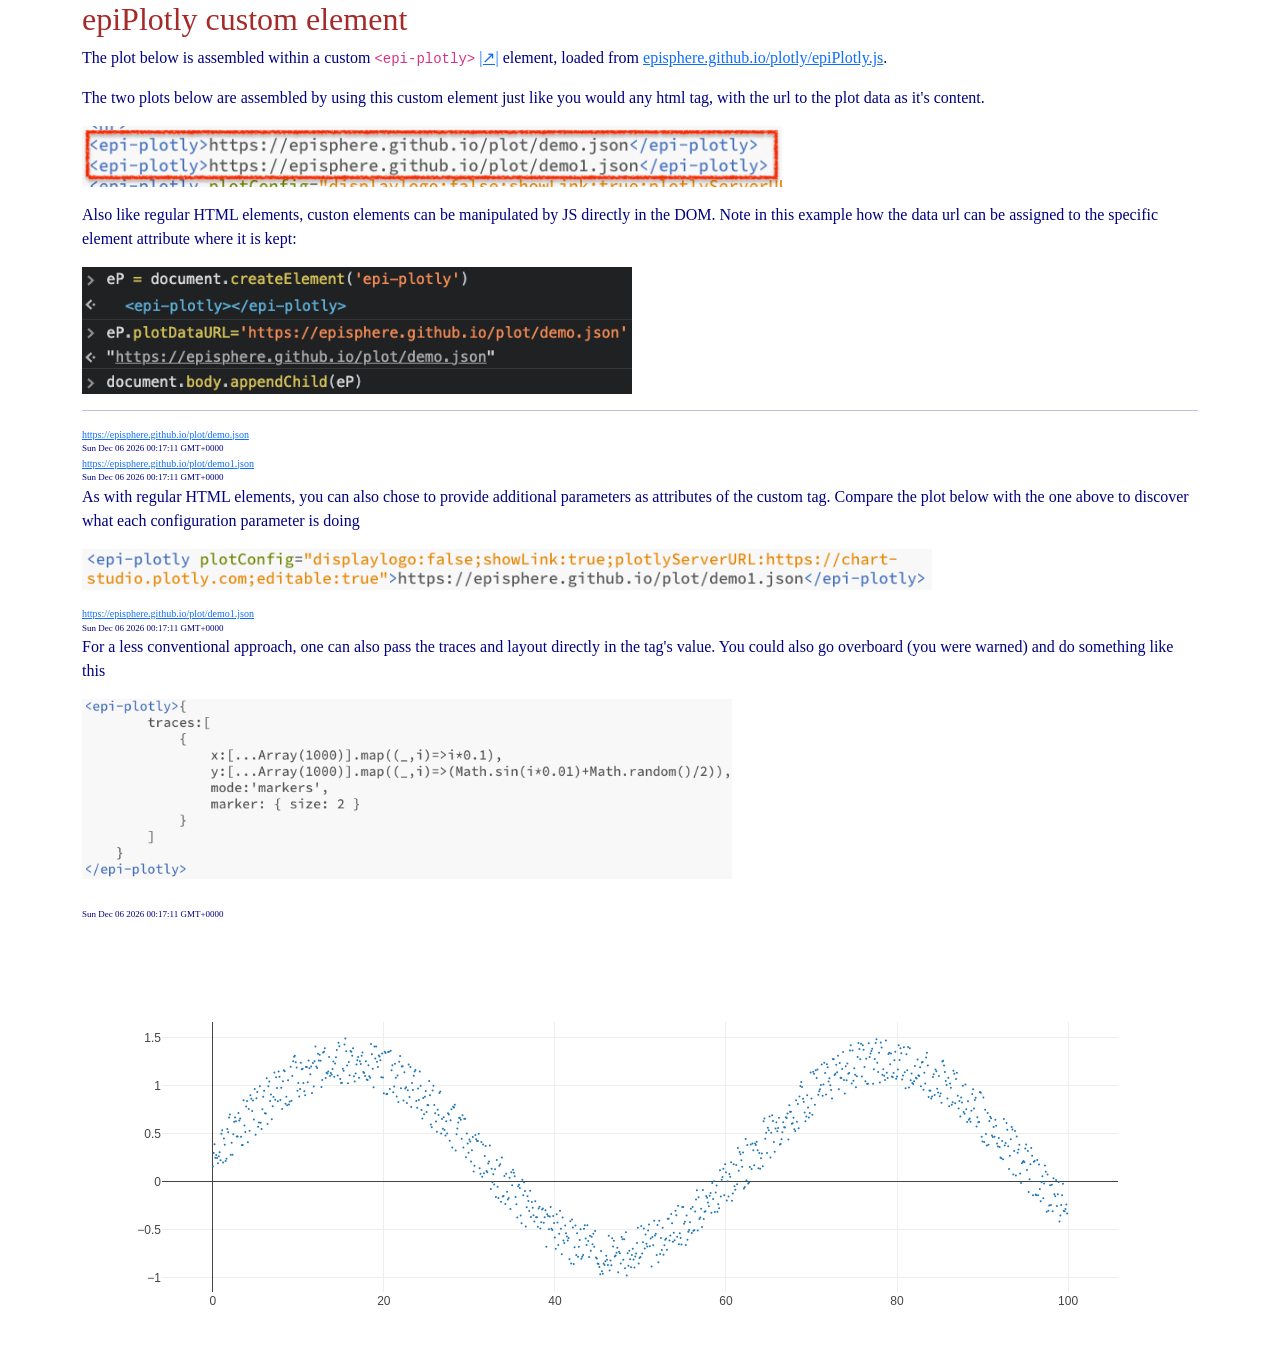
==== index.html @ 7a89e402 "beyond overboard now" ====
<html>
<head>
    <script src="epiPlotly.js"></script>
    <link href="https://cdn.jsdelivr.net/npm/bootstrap@5.0.0-beta3/dist/css/bootstrap.min.css" rel="stylesheet" integrity="sha384-eOJMYsd53ii+scO/bJGFsiCZc+5NDVN2yr8+0RDqr0Ql0h+rP48ckxlpbzKgwra6" crossorigin="anonymous">
    <link href="epiPlotly.css" rel="stylesheet">
</head>
<body class="container">
    <h2>epiPlotly custom element</h2>
    <p>The plot below is assembled within a custom <code>&lt;epi-plotly&gt;</code> <a href="https://github.com/episphere/plotly" target="_blank">|&nearr;|</a> element, loaded from <a href="https://episphere.github.io/plotly/epiPlotly.js" target="_blank">episphere.github.io/plotly/epiPlotly.js</a>.</p>
    <p>The two plots below are assembled by using this custom element just like you would any html tag, with the url to the plot data as it's content.</p>
    <p><img src="snapShotTags.png" width=700em></p>
    <p>Also like regular HTML elements, custon elements can be manipulated by JS directly in the DOM. Note in this example how the data url can be assigned to the specific element attribute where it is kept:</p>
    <img src="jsTag.png" width=550em>
    <hr>
    <epi-plotly>https://episphere.github.io/plot/demo.json</epi-plotly>
    <epi-plotly>https://episphere.github.io/plot/demo1.json</epi-plotly>
    <p>As with regular HTML elements, you can also chose to provide additional parameters as attributes of the custom tag. Compare the plot below with the one above to discover what each configuration parameter is doing</p>
    <p><img src="configPlot.png" width=850em></p> 
    <epi-plotly plotConfig="displaylogo:false;showLink:true;plotlyServerURL:https%3A//chart-studio.plotly.com;editable:true">https://episphere.github.io/plot/demo1.json</epi-plotly>
    <p>For a less conventional approach, one can also pass the traces and layout directly in the tag's value. You could also go overboard (you were warned) and do something like this</p>
    <p><img src="overboard.png" width=650em></p>
    <epi-plotly>{
        traces:[
            {
                x:[...Array(1000)].map((_,i)=>i*0.1),
                y:[...Array(1000)].map((_,i)=>(Math.sin(i*0.01)+Math.random()/2)),
                mode:'markers',
                marker: { size: 2 }
            }
        ]
    }
    </epi-plotly>
    <script src="https://cdn.jsdelivr.net/npm/bootstrap@5.0.0-beta3/dist/js/bootstrap.bundle.min.js" crossorigin="anonymous"></script>
</body>
</html>
---- epiPlotly.css ----
body {
    color: navy;
    font-family:verdana
}

h1 {
    color:maroon
}

h2 {
    color:brown
}

h3 {
    color:green
}

a:hover {
    color:green;
    background-color:yellow
}
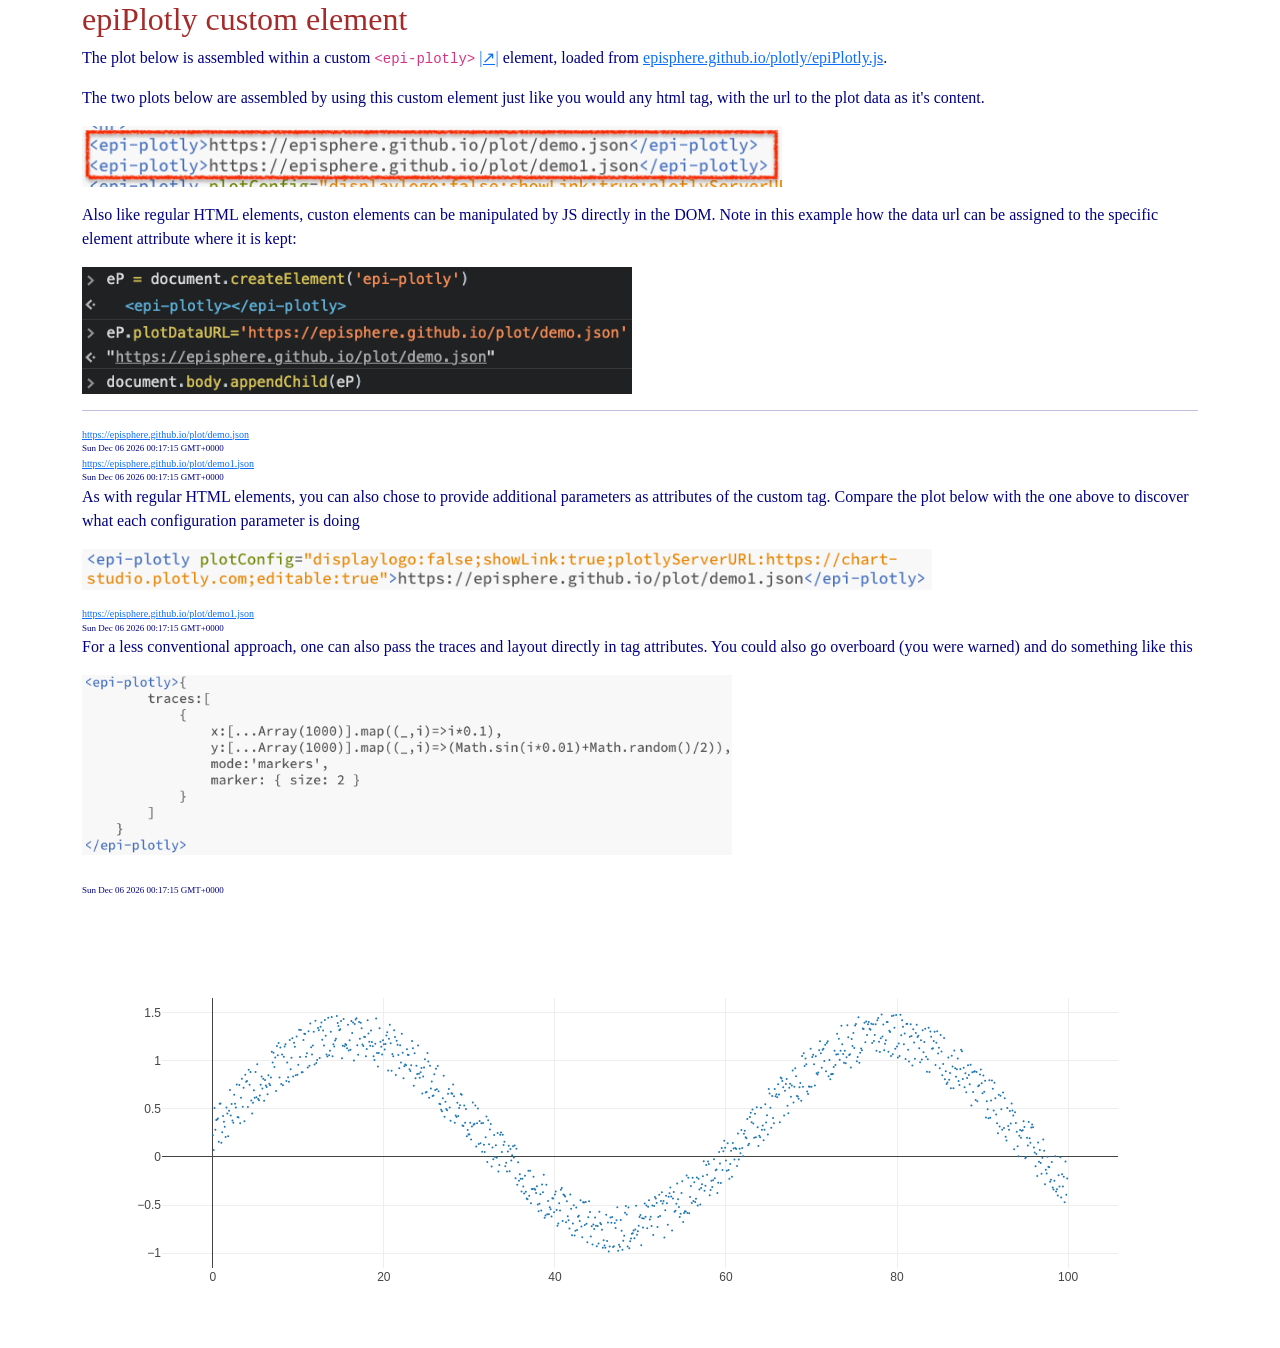
==== commit dd3fb299: "attributes" ====
--- a/index.html
+++ b/index.html
@@ -17,7 +17,7 @@
     <p>As with regular HTML elements, you can also chose to provide additional parameters as attributes of the custom tag. Compare the plot below with the one above to discover what each configuration parameter is doing</p>
     <p><img src="configPlot.png" width=850em></p> 
     <epi-plotly plotConfig="displaylogo:false;showLink:true;plotlyServerURL:https%3A//chart-studio.plotly.com;editable:true">https://episphere.github.io/plot/demo1.json</epi-plotly>
-    <p>For a less conventional approach, one can also pass the traces and layout directly in the tag's value. You could also go overboard (you were warned) and do something like this</p>
+    <p>For a less conventional approach, one can also pass the traces and layout directly in tag attributes. You could also go overboard (you were warned) and do something like this</p>
     <p><img src="overboard.png" width=650em></p>
     <epi-plotly>{
         traces:[
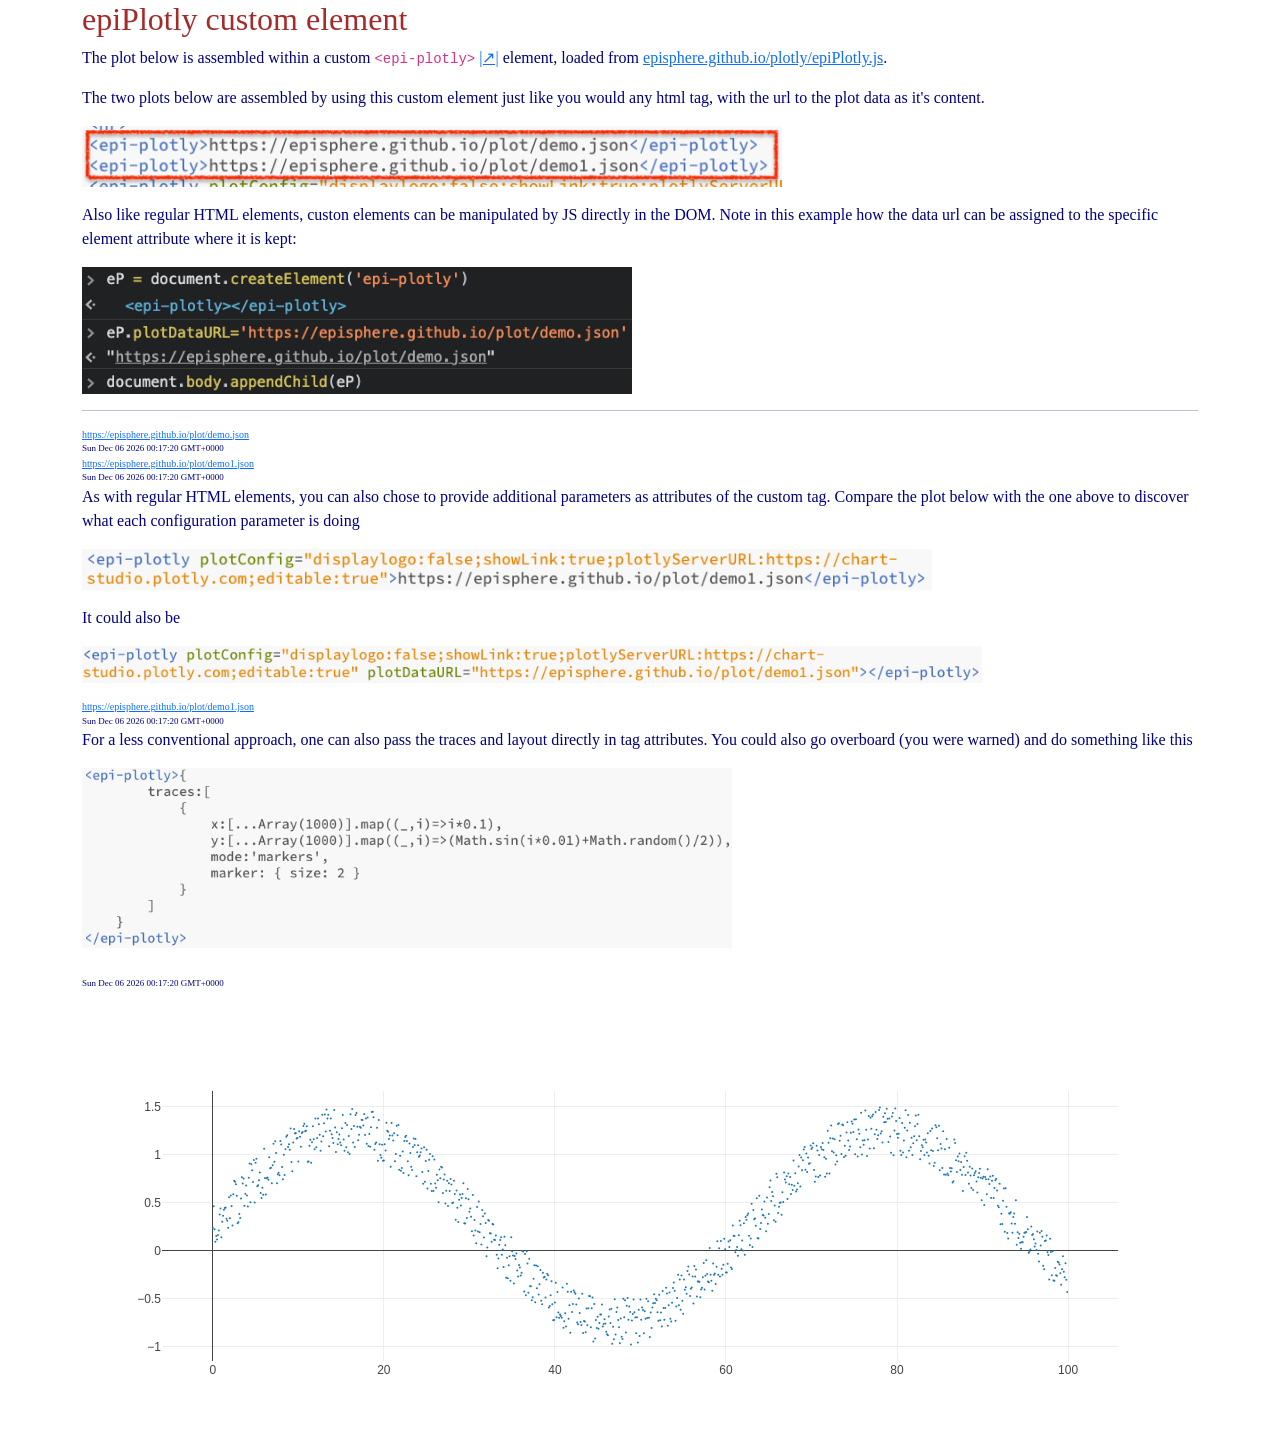
==== commit 05be61e9: "tag2" ====
--- a/index.html
+++ b/index.html
@@ -16,6 +16,8 @@
     <epi-plotly>https://episphere.github.io/plot/demo1.json</epi-plotly>
     <p>As with regular HTML elements, you can also chose to provide additional parameters as attributes of the custom tag. Compare the plot below with the one above to discover what each configuration parameter is doing</p>
     <p><img src="configPlot.png" width=850em></p> 
+    <p> It could also be </p>
+    <p><img src="configPlot2.png" width=900em></p>
     <epi-plotly plotConfig="displaylogo:false;showLink:true;plotlyServerURL:https%3A//chart-studio.plotly.com;editable:true">https://episphere.github.io/plot/demo1.json</epi-plotly>
     <p>For a less conventional approach, one can also pass the traces and layout directly in tag attributes. You could also go overboard (you were warned) and do something like this</p>
     <p><img src="overboard.png" width=650em></p>
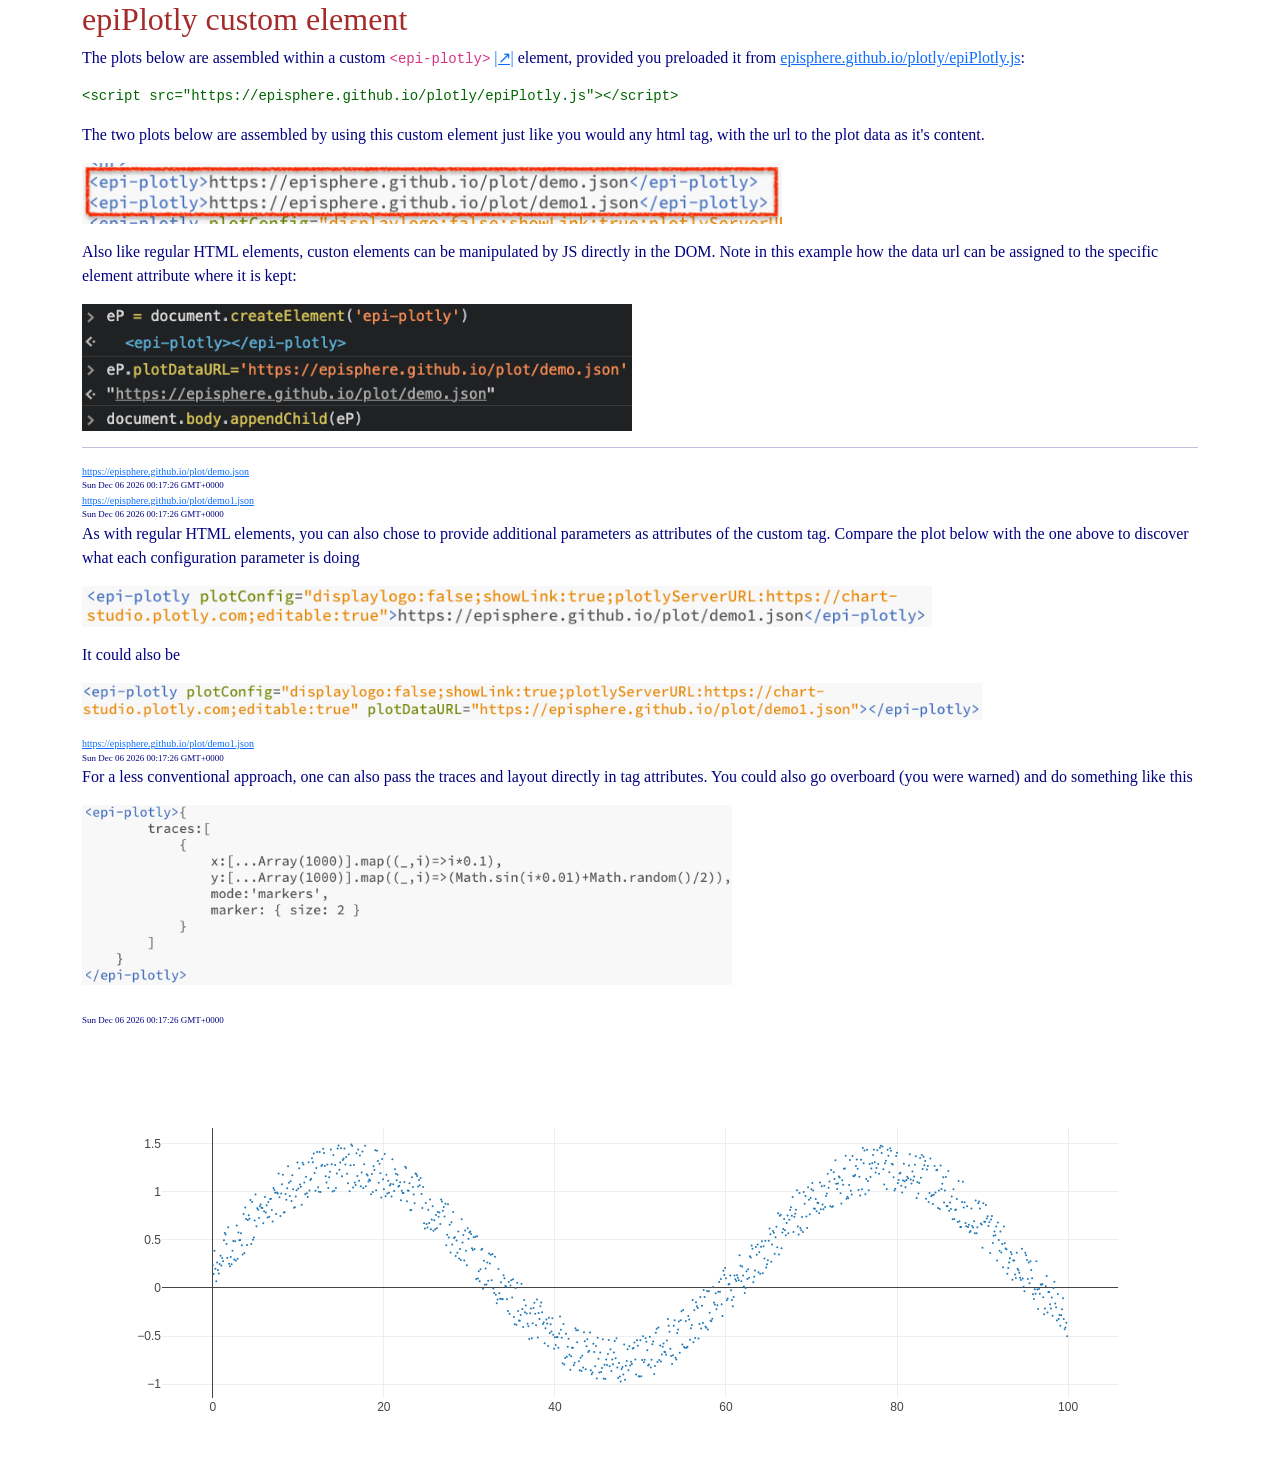
==== commit b92268ab: "script tag" ====
--- a/index.html
+++ b/index.html
@@ -6,7 +6,8 @@
 </head>
 <body class="container">
     <h2>epiPlotly custom element</h2>
-    <p>The plot below is assembled within a custom <code>&lt;epi-plotly&gt;</code> <a href="https://github.com/episphere/plotly" target="_blank">|&nearr;|</a> element, loaded from <a href="https://episphere.github.io/plotly/epiPlotly.js" target="_blank">episphere.github.io/plotly/epiPlotly.js</a>.</p>
+    <p>The plots below are assembled within a custom <code>&lt;epi-plotly&gt;</code> <a href="https://github.com/episphere/plotly" target="_blank">|&nearr;|</a> element, provided you preloaded it from <a href="https://episphere.github.io/plotly/epiPlotly.js" target="_blank">episphere.github.io/plotly/epiPlotly.js</a>:</p>
+    <p><pre id="scriptTag" style="color:darkgreen"></pre></p>
     <p>The two plots below are assembled by using this custom element just like you would any html tag, with the url to the plot data as it's content.</p>
     <p><img src="snapShotTags.png" width=700em></p>
     <p>Also like regular HTML elements, custon elements can be manipulated by JS directly in the DOM. Note in this example how the data url can be assigned to the specific element attribute where it is kept:</p>
@@ -33,5 +34,11 @@
     }
     </epi-plotly>
     <script src="https://cdn.jsdelivr.net/npm/bootstrap@5.0.0-beta3/dist/js/bootstrap.bundle.min.js" crossorigin="anonymous"></script>
+    <script>
+        setTimeout(_=>{
+            //scriptTag.innerText='<head>\n   <script src="https://episphere.github.io/plotly/epiPlotly.js\"\>\<\/script>\n</head>'
+            scriptTag.innerText='<script src="https://episphere.github.io/plotly/epiPlotly.js\"\>\<\/script>'
+        },0)
+    </script>
 </body>
 </html>
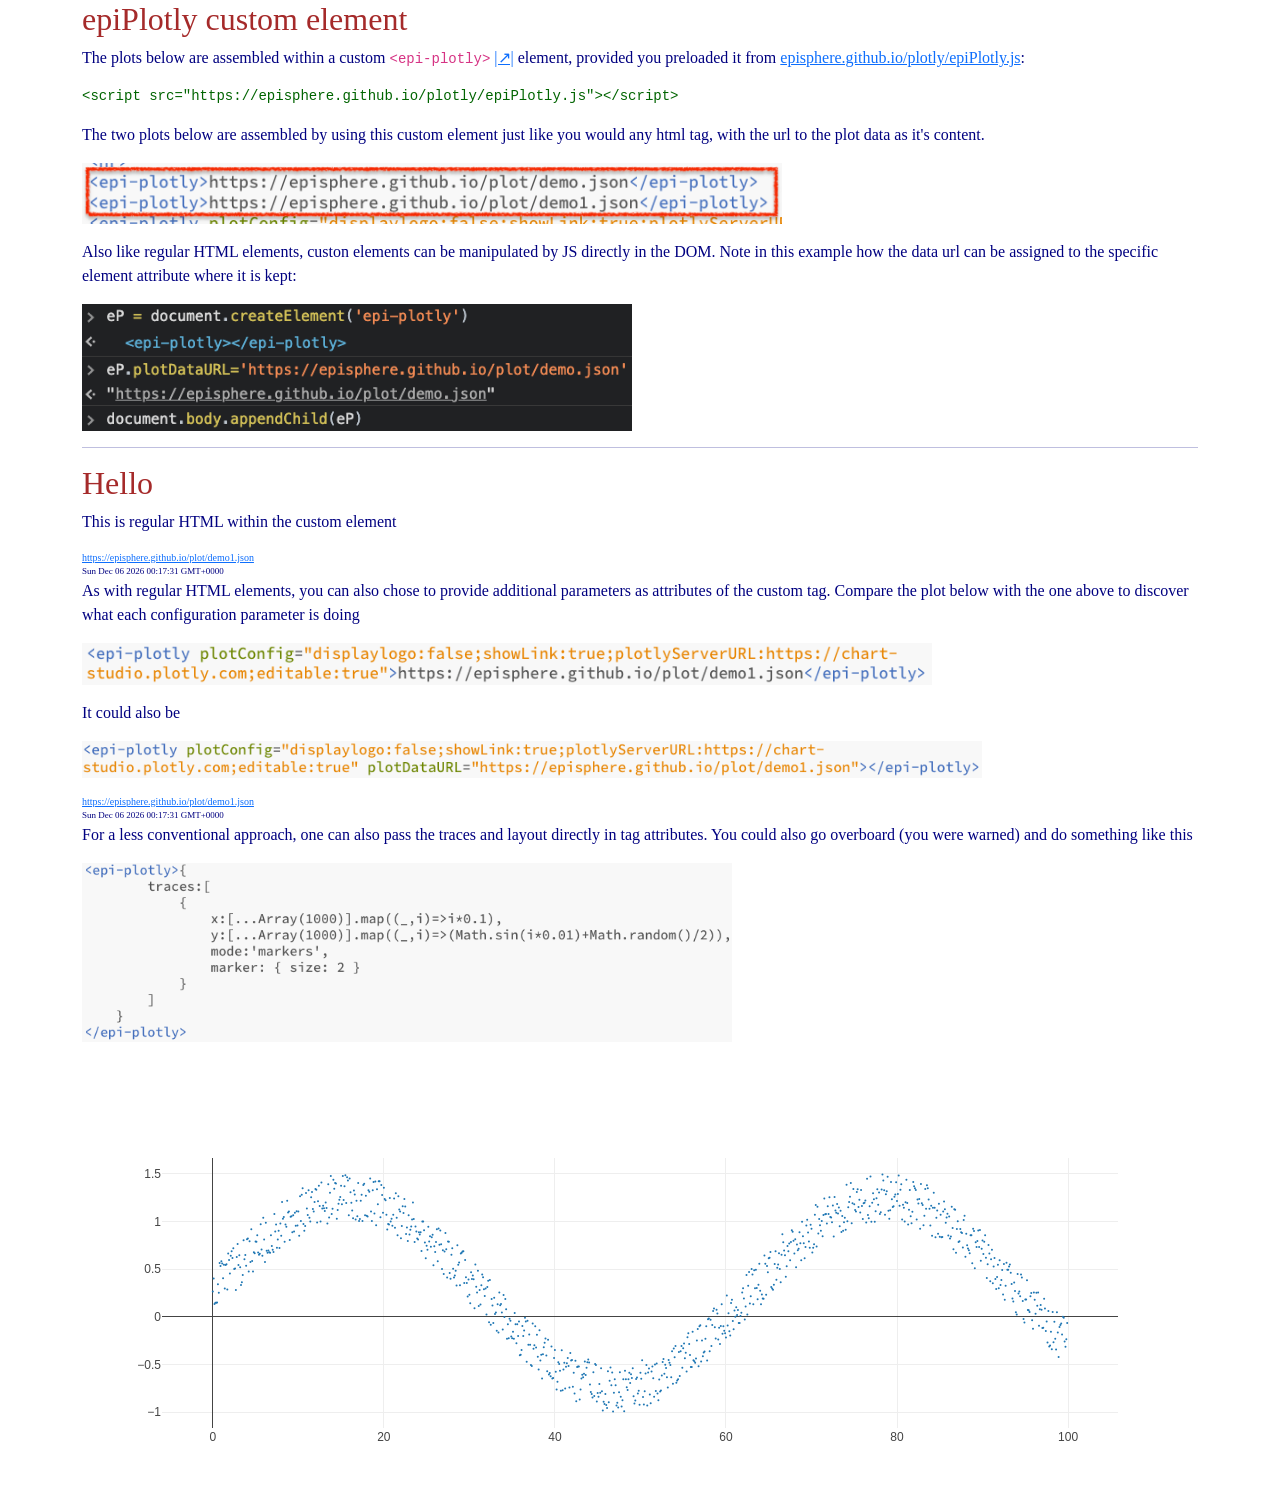
==== commit b12315d5: "treating regular inner HTML normally" ====
--- a/index.html
+++ b/index.html
@@ -13,7 +13,7 @@
     <p>Also like regular HTML elements, custon elements can be manipulated by JS directly in the DOM. Note in this example how the data url can be assigned to the specific element attribute where it is kept:</p>
     <img src="jsTag.png" width=550em>
     <hr>
-    <epi-plotly>https://episphere.github.io/plot/demo.json</epi-plotly>
+    <epi-plotly plotDataURL="https://episphere.github.io/plot/demo.json"><h2>Hello</h2><p>This is regular HTML within the custom element</p></epi-plotly>
     <epi-plotly>https://episphere.github.io/plot/demo1.json</epi-plotly>
     <p>As with regular HTML elements, you can also chose to provide additional parameters as attributes of the custom tag. Compare the plot below with the one above to discover what each configuration parameter is doing</p>
     <p><img src="configPlot.png" width=850em></p> 
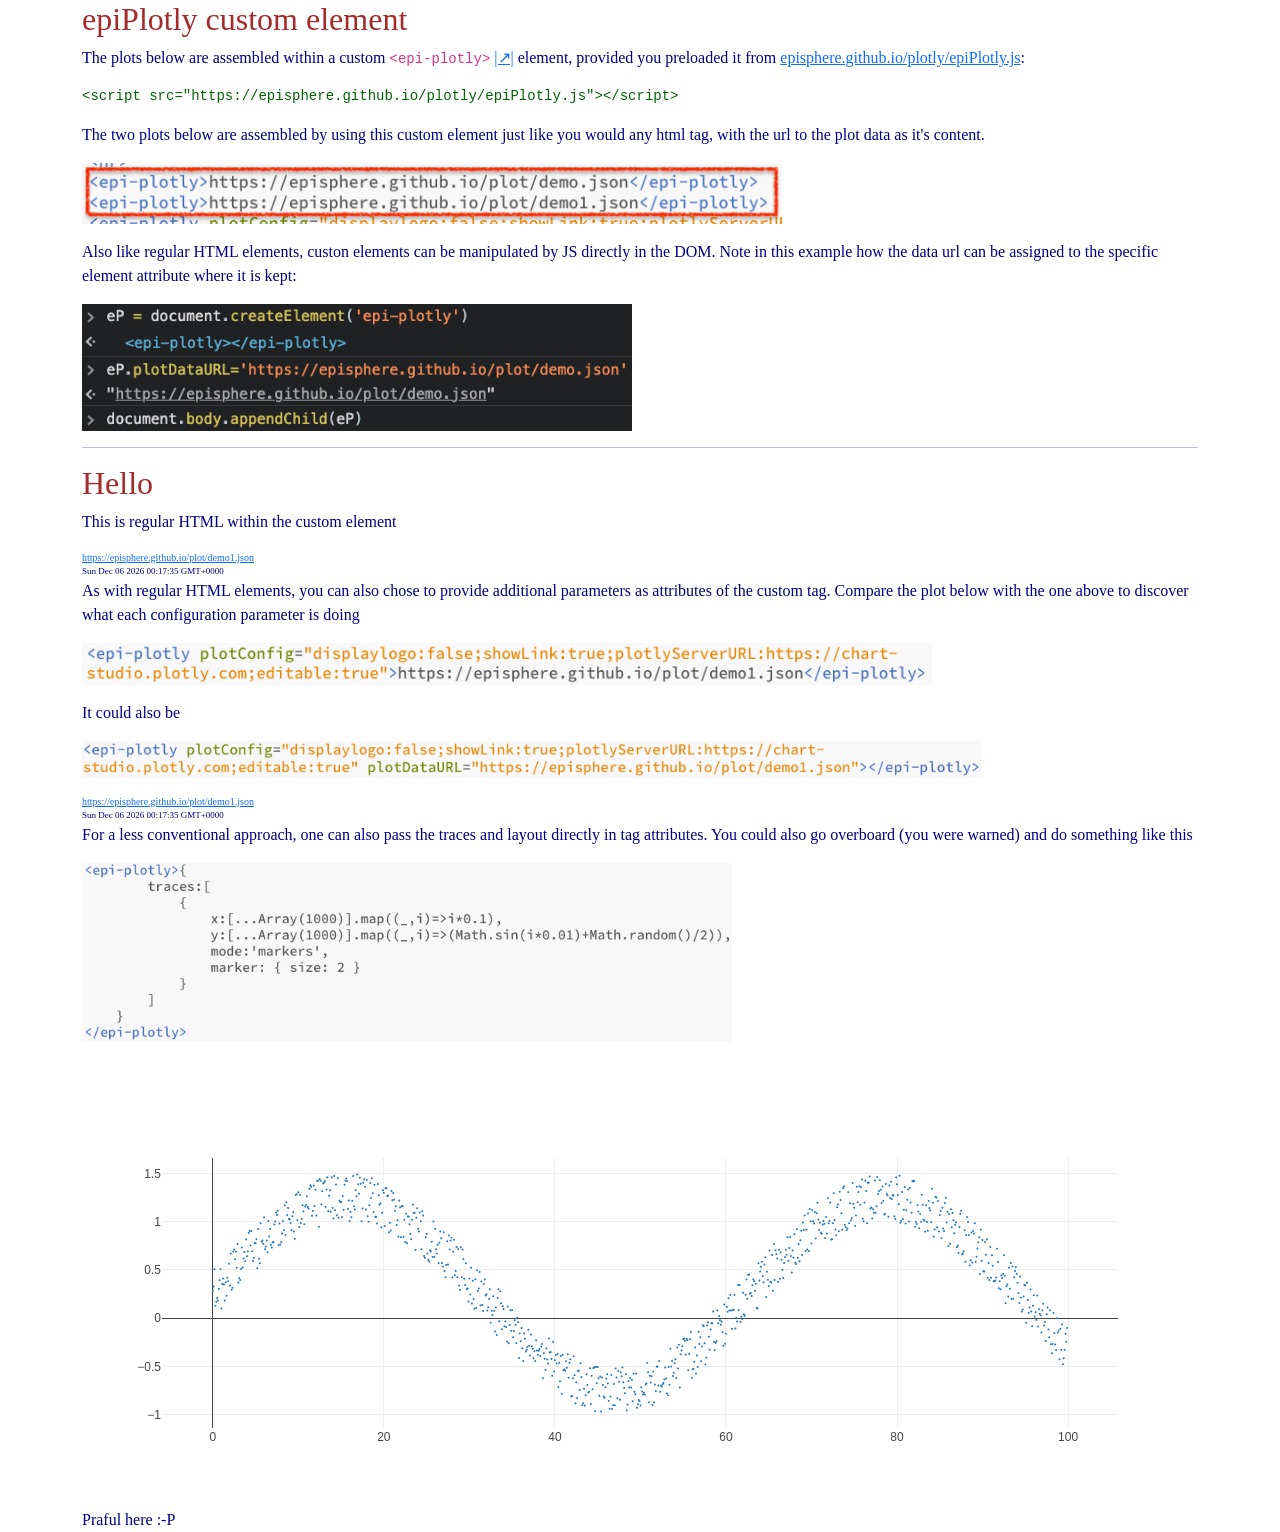
==== commit a5994afc: "Praful :-P" ====
--- a/index.html
+++ b/index.html
@@ -33,6 +33,9 @@
         ]
     }
     </epi-plotly>
+    <epi-plotly>
+        <div>Praful here :-P</div>
+    </epi-plotly>
     <script src="https://cdn.jsdelivr.net/npm/bootstrap@5.0.0-beta3/dist/js/bootstrap.bundle.min.js" crossorigin="anonymous"></script>
     <script>
         setTimeout(_=>{
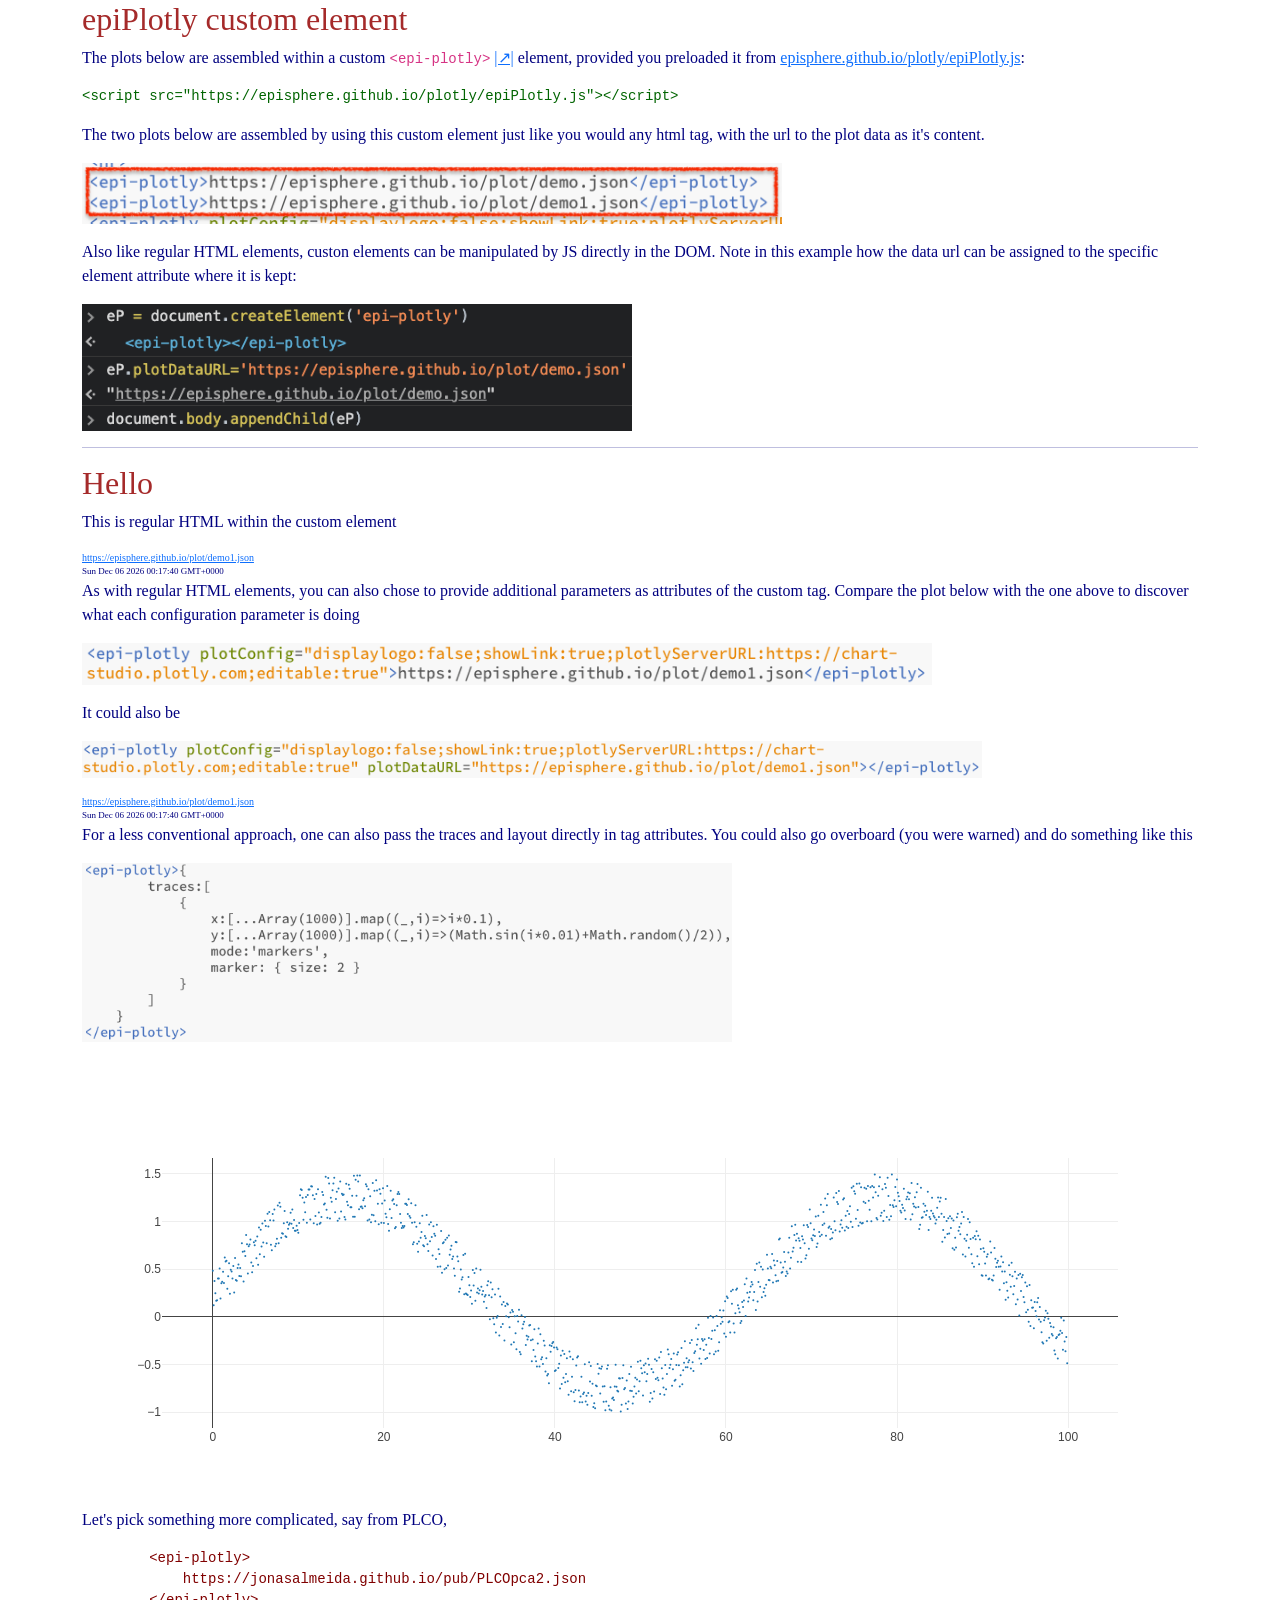
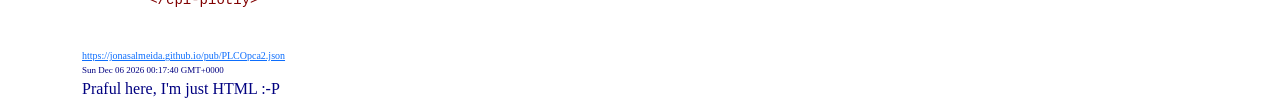
==== commit 6fa5f098: "PLCO example" ====
--- a/index.html
+++ b/index.html
@@ -33,8 +33,18 @@
         ]
     }
     </epi-plotly>
+    Let's pick something more complicated, say from PLCO,
+    <p>
+    <pre style="color:maroon">
+        &lt;epi-plotly&gt;
+            https://jonasalmeida.github.io/pub/PLCOpca2.json
+        &lt;/epi-plotly&gt;
+    </pre>
+    </p>
     <epi-plotly>
-        <div>Praful here :-P</div>
+        https://jonasalmeida.github.io/pub/PLCOpca2.json</epi-plotly>
+    <epi-plotly>
+        <div>Praful here, I'm just HTML :-P</div>
     </epi-plotly>
     <script src="https://cdn.jsdelivr.net/npm/bootstrap@5.0.0-beta3/dist/js/bootstrap.bundle.min.js" crossorigin="anonymous"></script>
     <script>
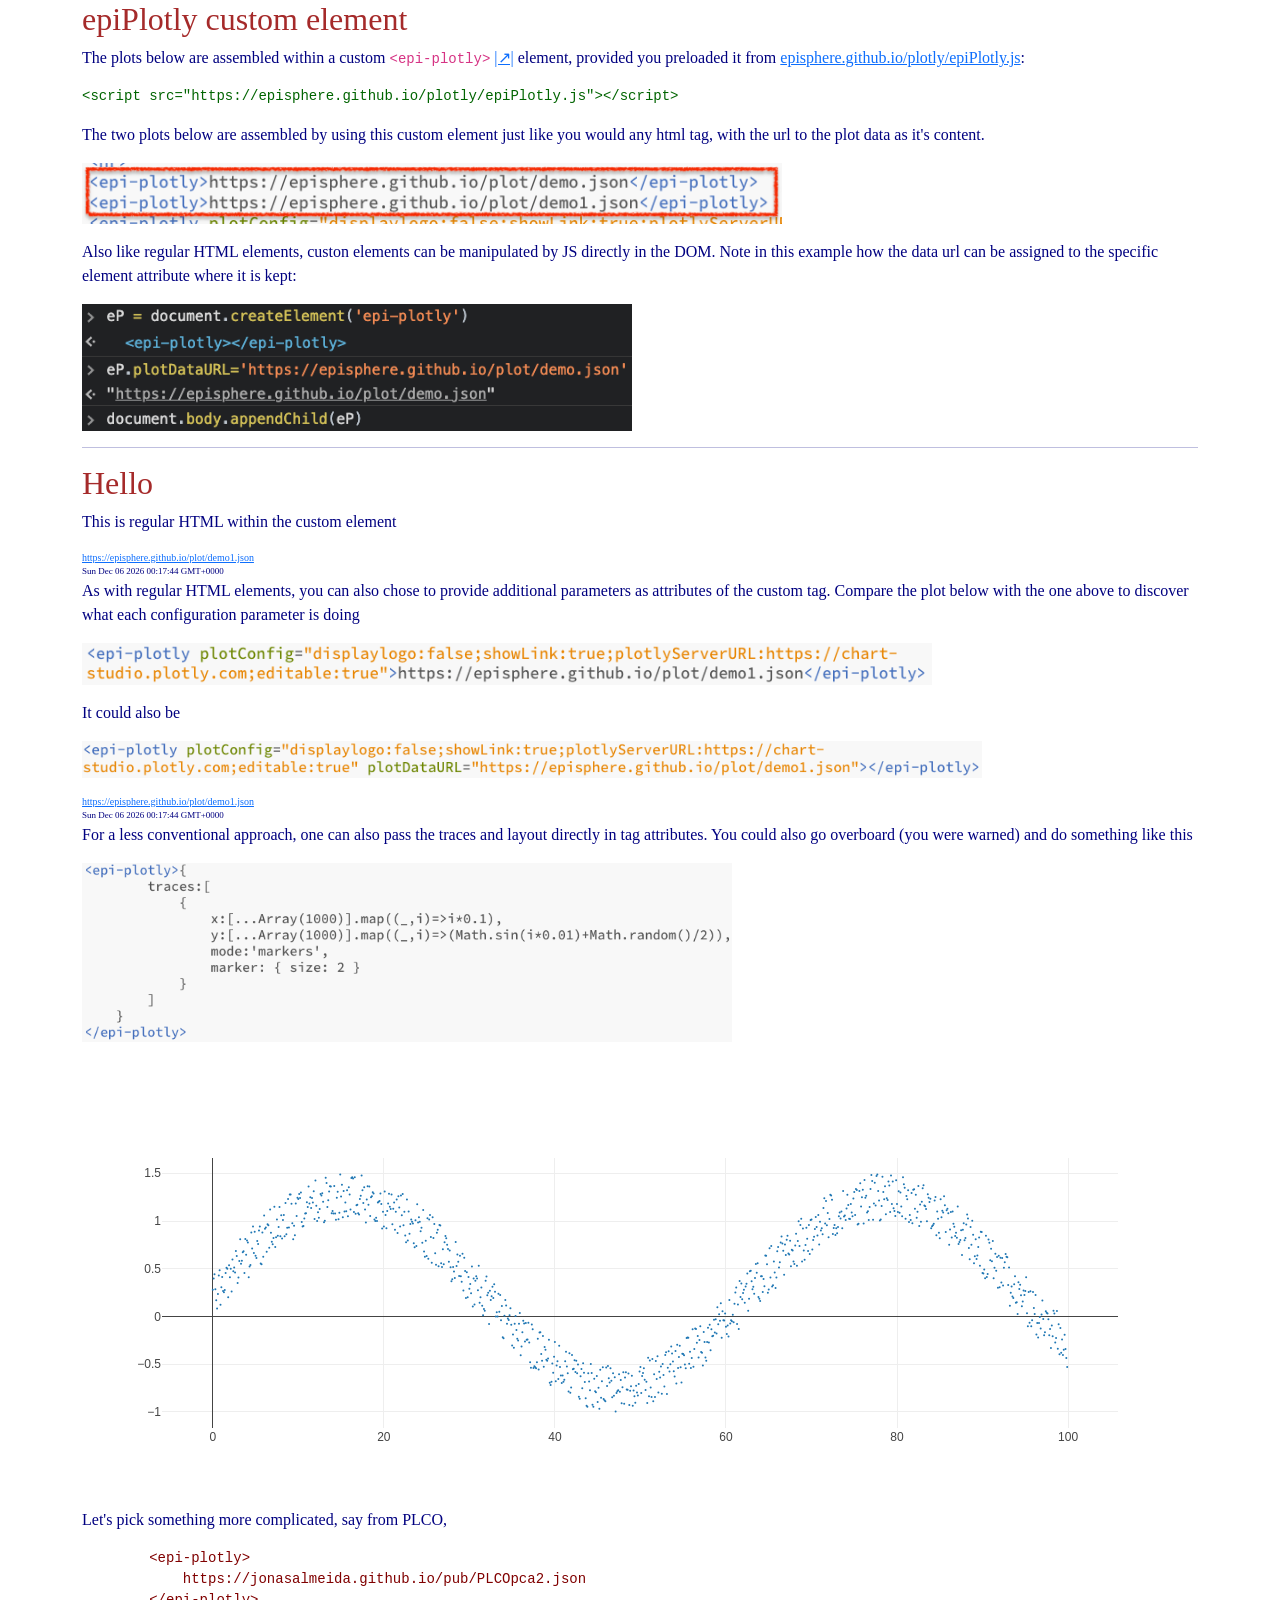
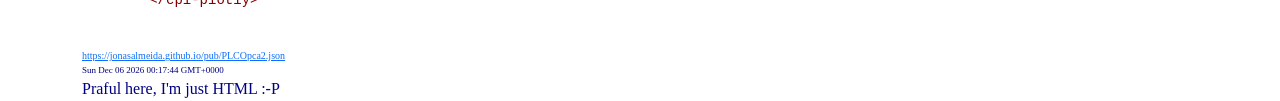
==== commit 12a991a4: "plco anchor" ====
--- a/index.html
+++ b/index.html
@@ -33,6 +33,7 @@
         ]
     }
     </epi-plotly>
+    <a name="plco"></a>
     Let's pick something more complicated, say from PLCO,
     <p>
     <pre style="color:maroon">
